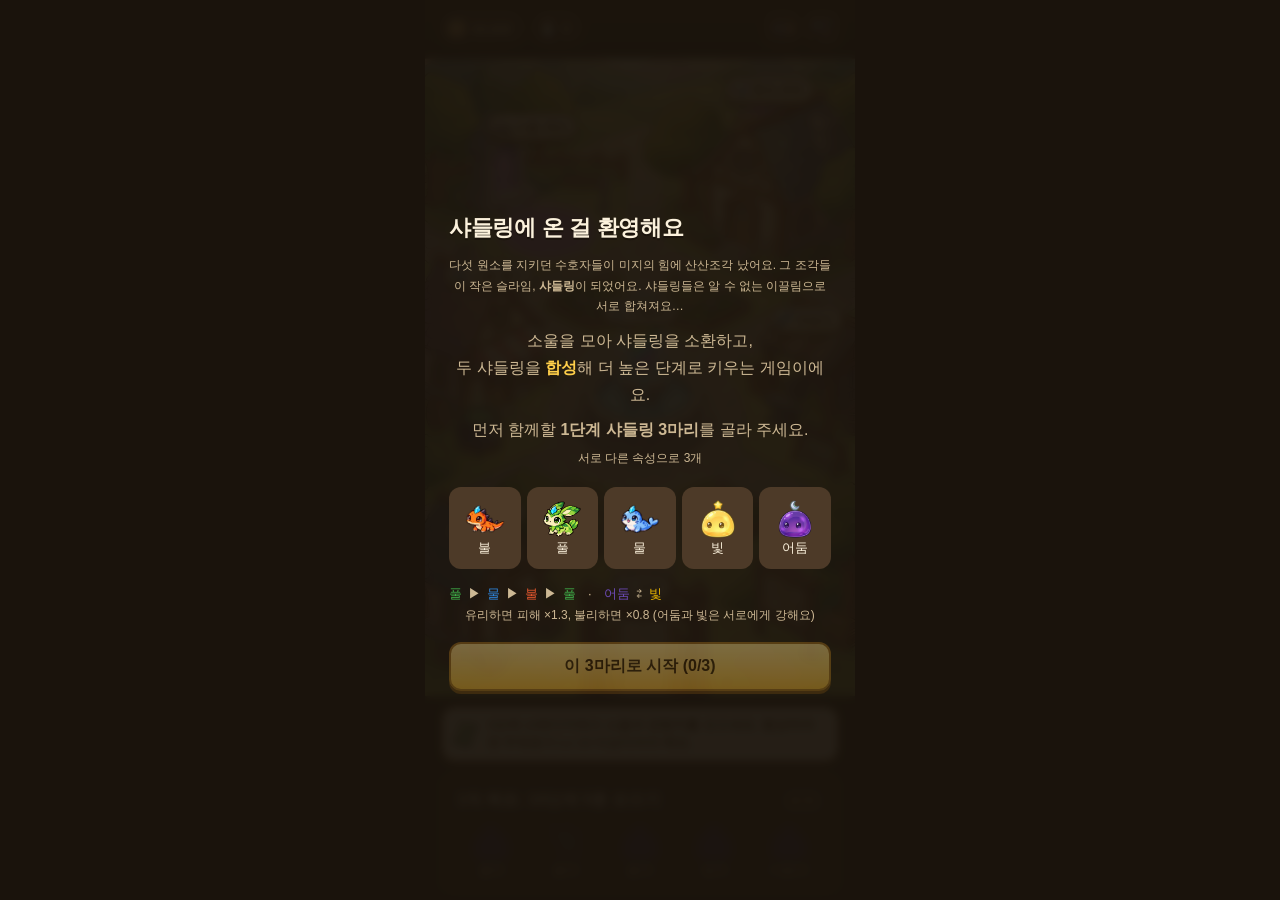
==== index.html @ e926c832 "제미나이 표식: 메우기 대신 경제사 채널 방식(표식 쪽 11.5% 잘라냄, 세로 그림은 아래·가로 그림은 오른쪽), 마을·월드맵 누르는 자리 다시 맞춤 Co-Authored-By:" ====
<!doctype html>
<html lang="ko">
<head>
<meta charset="utf-8">
<meta name="viewport" content="width=device-width, initial-scale=1, viewport-fit=cover, user-scalable=no">
<meta name="theme-color" content="#2b2117">
<title>샤들링: 몬스터 퓨전 RPG (시제품)</title>
<link rel="stylesheet" href="css/style.css?v=1107t">
</head>
<body>
<div id="app">
  <header id="topbar">
    <div class="row cur-row"><div class="cur" id="gold"></div><div class="cur" id="rbs"></div></div>
    <div class="row" style="gap:6px"><button id="mute" class="icon-btn" type="button" aria-label="소리 켜기/끄기"><img src="art/ui/sound.png" alt=""></button><button class="icon-btn" type="button" data-act="tab" data-tab="settings" aria-label="설정"><img src="art/ui/settings.png" alt=""></button></div>
  </header>
  <main id="screen"></main>
  <div id="dock" hidden></div>
  <nav id="tabs">
    <button data-tab="home"><img class="ti" src="art/ui/home.png" alt="">마을</button>
    <button data-tab="stages"><img class="ti" src="art/ui/battle.png" alt="">전투</button>
    <button data-tab="monsters"><img class="ti" src="art/ui/rainbow.png" alt="">샤들링</button>
    <button data-tab="fusion"><img class="ti" src="art/ui/shard.png" alt="">합성</button>
    <button data-tab="bag"><img class="ti" src="art/ui/bag.png" alt="">가방</button>
    <button data-tab="dex"><img class="ti" src="art/ui/dex.png" alt="">도감</button>
  </nav>
  <div id="banner" hidden></div>
  <div id="sheet" hidden></div>
  <div id="overlay" hidden></div>
  <div id="toast" hidden></div>
</div>
<script src="js/balance.js?v=1107t"></script>
<script src="js/data.js?v=1107t"></script>
<script src="js/logic.js?v=1107t"></script>
<script src="js/sound.js?v=1107t"></script>
<script src="js/ui.js?v=1107t"></script>
</body>
</html>
---- css/style.css ----
:root {
  --bg: #2b2117;
  --panel: #3b2d20;
  --panel2: #4d3a28;
  --line: #6b5236;
  --text: #fbf1dc;
  --muted: #cdb894;
  --accent: #ffcf4a;
  --good: #5fd38d;
  --bad: #ff6b6b;
  --warn: #ff9a5c;
  --radius: 14px;
}
* { box-sizing: border-box; -webkit-tap-highlight-color: transparent; }
html, body { margin: 0; height: 100%; background: #1a130c; color: var(--text);
  font-family: -apple-system, "Apple SD Gothic Neo", "Noto Sans KR", "Malgun Gothic", sans-serif; }
button { font: inherit; color: inherit; border: 0; background: none; cursor: pointer; }

#app { max-width: 430px; margin: 0 auto; height: 100%; display: flex; flex-direction: column;
  background: var(--bg); position: relative; overflow: hidden; }
#topbar { background: linear-gradient(#3e2e1f, #2b2117); display: flex; justify-content: space-between; align-items: center; padding: 12px 16px;
  padding-top: max(12px, env(safe-area-inset-top)); border-bottom: 1px solid var(--line); }
.brand { font-weight: 800; letter-spacing: -0.5px; }
.tag { font-size: 10px; background: var(--panel2); color: var(--muted); padding: 2px 6px; border-radius: 6px; margin-left: 4px; vertical-align: middle; }
.gold { font-weight: 700; color: var(--accent); }

#mute.off { opacity: .45; }
#screen { flex: 1; overflow-y: auto; padding: 14px 16px 24px; }
#screen.has-dock { padding-bottom: 96px; }
#tabs { display: grid; grid-template-columns: repeat(6, 1fr); border-top: 1px solid var(--line);
  background: var(--panel); padding-bottom: env(safe-area-inset-bottom); }
#tabs button { padding: 8px 0 10px; font-size: 11px; color: var(--muted); display: flex; flex-direction: column; align-items: center; gap: 2px; }
#tabs button .ti { width: 30px; height: 30px; image-rendering: auto; filter: drop-shadow(0 1px 0 rgba(0,0,0,.4)); }
#tabs button:not(.on) .ti { opacity: .7; filter: saturate(.6); }
#tabs button.on .ti { transform: translateY(-2px) scale(1.08); }
#tabs button.on { color: var(--accent); }
body.in-battle #tabs, body.in-tutorial #tabs { display: none; }

/* 화면 아래 고정 버튼 (합성 등) */
#dock { position: absolute; left: 0; right: 0; bottom: 0; padding: 10px 16px; background: linear-gradient(180deg, rgba(43,33,23,0), var(--bg) 30%); z-index: 5; }
#dock[hidden] { display: none; }
body:not(.in-battle):not(.in-tutorial) #dock { bottom: calc(58px + env(safe-area-inset-bottom)); }

h2 { font-size: 18px; margin: 4px 0 12px; }
h3 { font-size: 14px; margin: 18px 0 8px; color: var(--muted); font-weight: 600; }
.card { background: linear-gradient(180deg, #45352545, transparent 40%), var(--panel); border: 2px solid var(--line); border-radius: var(--radius); padding: 14px; margin-bottom: 12px;
  box-shadow: inset 0 1px 0 rgba(255,236,200,.08), 0 3px 0 #1a130c; }
.row { display: flex; align-items: center; gap: 10px; }
.between { justify-content: space-between; }
.wrap { flex-wrap: wrap; }
.muted { color: var(--muted); font-size: 13px; }
.small { font-size: 12px; }
.lh { line-height: 1.7; }
.btn { display: inline-flex; align-items: center; justify-content: center; gap: 6px; padding: 12px 16px; border-radius: 12px;
  background: linear-gradient(#5a432c, var(--panel2)); border: 2px solid var(--line); font-weight: 700; text-decoration: none; box-shadow: 0 3px 0 #1a130c; }
.btn:active:not(:disabled) { transform: translateY(2px); box-shadow: 0 1px 0 #1a130c; }
.btn.primary { background: linear-gradient(#ffe08a, #f2b632); color: #3a2400; border-color: #a8721c; box-shadow: 0 3px 0 #6b4510; }
.btn.good { background: var(--good); color: #052; border-color: var(--good); }
.btn.danger { color: var(--bad); }
.btn.block { width: 100%; }
.btn:disabled { opacity: 0.4; cursor: default; }
.btn.sm { padding: 7px 10px; font-size: 13px; border-radius: 10px; }
.chip { display: inline-block; padding: 3px 8px; border-radius: 999px; background: var(--panel2); font-size: 12px; color: var(--muted); white-space: nowrap; }
.chip.stack { background: #4a2a2a; color: #ffb1b1; }
.chip.party { background: #2f4a2a; color: #b8f5c2; }
.chip.gold { background: #4a3f1a; color: var(--accent); }
.chip.warn { background: #4a321a; color: var(--warn); }
.chip.adv { background: #2f4a2a; color: #b8f5c2; }
.grid2 { display: grid; grid-template-columns: 1fr 1fr; gap: 10px; }
.seg { display: grid; grid-auto-flow: column; grid-auto-columns: 1fr; background: var(--panel); border-radius: 12px; padding: 4px; margin-bottom: 12px; }
.seg button { padding: 8px; border-radius: 9px; color: var(--muted); font-weight: 700; }
.seg button.on { background: var(--panel2); color: var(--text); }
.hscroll { overflow-x: auto; margin: 0 -16px; padding: 0 16px; }

/* 몬스터 아이콘 */
.mon { display: inline-block; vertical-align: middle; }
.mon svg { display: block; overflow: visible; }

/* 마을 */
.goal-stars { display: grid; grid-template-columns: repeat(5, 1fr); gap: 6px; margin-top: 10px; text-align: center; }
.goal-stars div { font-size: 12px; color: var(--muted); }
.party-slots { display: grid; grid-template-columns: repeat(3, 1fr); gap: 8px; }
.slot { background: var(--panel2); border-radius: 12px; padding: 10px 4px; text-align: center; min-height: 92px; display: flex; flex-direction: column; align-items: center; justify-content: center; gap: 4px; font-size: 13px; }
.slot.empty { color: var(--muted); border: 1px dashed var(--line); background: none; }
.today { display: grid; grid-template-columns: repeat(2, 1fr); gap: 8px; }
.today > div, .today > button { font: inherit; border: 0; cursor: pointer; }
.today > button.tap { outline: 1px dashed var(--accent); outline-offset: -1px; }
.today > div, .today > button { background: var(--panel2); border-radius: 12px; padding: 10px 6px; text-align: center; font-size: 12px; color: var(--muted); }
.today b { display: block; font-size: 15px; color: var(--text); margin-top: 2px; }

/* 상성표 */
.elchart { display: flex; flex-wrap: wrap; align-items: center; gap: 6px; font-size: 13px; }
.elchart .arrow { color: var(--muted); }

/* 스테이지 */
.tgrid { display: grid; gap: 6px; align-items: center; }
.tgrid .head { text-align: center; font-size: 12px; color: var(--muted); }
.tgrid .el { font-weight: 700; font-size: 13px; }
.stage-cell { aspect-ratio: 1; min-width: 52px; border-radius: 12px; background: var(--panel); border: 1px solid var(--line);
  display: flex; flex-direction: column; align-items: center; justify-content: center; font-size: 11px; color: var(--muted); gap: 2px; }
.stage-cell.clear { border-color: var(--good); }
.stage-cell.rec { box-shadow: 0 0 0 2px var(--accent) inset; }
.enemy-row { display: grid; grid-template-columns: 1fr 1.25fr 1fr; align-items: end; padding: 6px 0 10px; text-align: center; }
.enemy-row > div { font-size: 12px; }
.enemy-row .boss { font-weight: 700; }
.weak { font-size: 11px; color: var(--warn); }

/* 전투 */
.battle { display: flex; flex-direction: column; gap: 10px; min-height: 100%; }
.side { display: grid; grid-template-columns: repeat(3, 1fr); gap: 8px; align-items: end; }
.side.enemies { grid-template-columns: 1fr 1.18fr 1fr; }
.unit { position: relative; background: var(--panel); border: 2px solid var(--line); border-radius: 14px; padding: 10px 6px 8px; text-align: center; transition: transform .15s, opacity .3s; }
.unit.bossu { border-color: #6b5a22; }
.unit .nm { font-size: 12px; margin-top: 4px; }
.unit .lv { font-size: 10px; color: var(--muted); }
.hpbar { height: 6px; background: #1f170f; border-radius: 3px; overflow: hidden; margin-top: 6px; }
.hpbar i { display: block; height: 100%; background: var(--good); transition: width .3s; }
.hpbar i.low { background: var(--bad); }
.hpnum { font-size: 10px; color: var(--muted); margin-top: 2px; }
.unit.dead { opacity: .25; filter: grayscale(1); }
.unit.turn { border-color: var(--accent); transform: translateY(-3px); }
.unit.enemy.pickable { cursor: pointer; border-color: #ff9a5c; animation: pick 1s infinite; }
@keyframes pick { 50% { box-shadow: 0 0 0 4px rgba(255,154,92,.25); } }
.unit.hit { animation: hit .35s; }
@keyframes hit { 25% { transform: translateX(-5px); } 75% { transform: translateX(5px); } }
.dmg { position: absolute; left: 0; right: 0; top: 18px; font-weight: 900; font-size: 22px; color: #fff; text-shadow: 0 2px 0 #000; animation: float .8s forwards; pointer-events: none; }
.dmg.adv { color: #ffcf4a; }
.dmg.dis { color: #9fb3ff; font-size: 18px; }
.dmg.crit { font-size: 28px; color: #ff5c8a; }
.dmg.crit::before { content: '크리티컬! '; font-size: 13px; display: block; }
@keyframes float { to { transform: translateY(-26px); opacity: 0; } }
.adv-mark { position: absolute; top: 4px; right: 6px; font-size: 11px; color: var(--good); font-weight: 900; }
.dis-mark { color: var(--bad); }
.battle-mid { text-align: center; padding: 8px 6px; min-height: 60px; display: flex; flex-direction: column; justify-content: center; gap: 4px; }
.battle-mid .msg { font-size: 15px; font-weight: 700; }
.battle-bar { display: flex; gap: 8px; margin-top: auto; }
.battle-bar .btn { flex: 1; }
.btn.toggle.on { background: var(--good); color: #062; border-color: var(--good); }
.repeat-box { background: var(--panel); border: 1px solid var(--line); border-radius: 12px; padding: 10px 12px; font-size: 13px; }
.repeat-box .tally { display: flex; flex-wrap: wrap; gap: 6px; margin-top: 6px; }

/* 보상 */
.reward-title { text-align: center; font-size: 28px; font-weight: 900; margin: 10px 0 4px; }
.reward-title.win { color: var(--accent); }
.reward-title.lose { color: var(--bad); }
.soul-list { display: flex; flex-wrap: wrap; gap: 8px; }
.soul-item { background: var(--panel2); border-radius: 12px; padding: 8px 10px; display: flex; align-items: center; gap: 6px; font-size: 13px; }
.soul-item.rare { box-shadow: 0 0 0 2px var(--accent) inset; animation: glow 1.4s infinite; }
.soul-item .first { color: var(--accent); font-weight: 800; font-size: 11px; }
@keyframes glow { 50% { box-shadow: 0 0 0 2px var(--accent) inset, 0 0 14px rgba(255,207,74,.5); } }

/* 몬스터 목록 */
.mon-row { display: flex; align-items: center; gap: 12px; padding: 10px 12px; background: var(--panel); border: 1px solid var(--line); border-radius: 12px; margin-bottom: 8px; }
.mon-row .info { flex: 1; min-width: 0; }
.mon-row .nm { font-weight: 700; }
.mon-row .acts { display: grid; grid-template-columns: repeat(2, auto); gap: 6px; align-content: center; }
.expbar { height: 4px; background: #1f170f; border-radius: 2px; margin-top: 5px; overflow: hidden; }
.expbar i { display: block; height: 100%; background: #8f7cff; }
.soul-cell { background: var(--panel); border: 1px solid var(--line); border-radius: 10px; padding: 6px 2px; text-align: center; font-size: 10px; color: var(--muted); min-width: 52px; line-height: 1.35; }
.soul-cell b { display: block; font-size: 15px; color: var(--text); }
.soul-cell.ready { border-color: var(--accent); background: #3b3320; }
.soul-cell.ready b { color: var(--accent); }
.soul-cell.warn { border-color: var(--warn); }
.soul-cell.warn b { color: var(--warn); }

/* 합성 */
.fuse-box { display: grid; grid-template-columns: 1fr auto 1fr auto 1fr; align-items: center; text-align: center; gap: 4px; }
.fuse-slot { background: var(--panel2); border-radius: 12px; min-height: 96px; display: flex; flex-direction: column; align-items: center; justify-content: center; font-size: 12px; padding: 6px 2px; gap: 2px; border: 2px solid transparent; }
.fuse-slot.tap { cursor: pointer; }
.fuse-slot.tap:active { border-color: var(--accent); }
.fuse-slot.empty { background: none; border: 1px dashed var(--line); color: var(--muted); }
.fuse-slot .swap { font-size: 10px; color: var(--muted); }
.fuse-op { font-size: 18px; color: var(--muted); }
.rate-big { font-size: 40px; font-weight: 900; color: var(--accent); text-align: center; line-height: 1; }
.rate-sub { text-align: center; color: var(--muted); font-size: 13px; margin-top: 6px; }
.cost-line { display: flex; justify-content: space-between; gap: 8px; font-size: 14px; padding: 6px 0; border-top: 1px solid var(--line); }
.cost-line:first-child { border-top: 0; }
.lack { color: var(--bad); }
.okc { color: var(--good); }
.soul-choice { display: flex; gap: 8px; margin-top: 8px; }
.soul-choice button { flex: 1; padding: 8px; border-radius: 10px; background: var(--panel2); border: 2px solid transparent; font-size: 13px; }
.soul-choice button.on { border-color: var(--accent); }
.stack-meter { display: flex; gap: 3px; justify-content: center; margin-top: 8px; }
.stack-meter i { width: 14px; height: 6px; border-radius: 2px; background: #1f170f; }
.stack-meter i.on { background: #ff8a8a; }

/* 아래에서 올라오는 목록 */
#sheet { position: absolute; inset: 0; z-index: 25; background: rgba(20,14,8,.6); display: flex; align-items: flex-end; }
#sheet[hidden] { display: none; }
.sheet-body { background: var(--bg); border-top-left-radius: 18px; border-top-right-radius: 18px; width: 100%; max-height: 75%; overflow-y: auto; padding: 16px 16px calc(16px + env(safe-area-inset-bottom)); border-top: 1px solid var(--line); animation: up .2s ease-out; }
@keyframes up { from { transform: translateY(40px); opacity: 0; } }
.pick-list { display: flex; flex-direction: column; gap: 6px; }
.pick { display: flex; align-items: center; gap: 10px; padding: 8px 10px; border-radius: 12px; background: var(--panel2); border: 2px solid transparent; text-align: left; width: 100%; }
.pick.sel { border-color: var(--accent); }
.pick.dim { opacity: .55; }

/* 도감 */
.dex-cell { aspect-ratio: 1; min-width: 52px; border-radius: 12px; background: var(--panel); border: 1px solid var(--line); display: flex; align-items: center; justify-content: center; }
.dex-cell.goal { border-color: #6b5a22; }
.dex-cell.goal.have { border-color: var(--accent); background: #3b3320; }
.progress { height: 10px; background: #1f170f; border-radius: 5px; overflow: hidden; margin-top: 8px; }
.progress i { display: block; height: 100%; background: linear-gradient(90deg, #8f7cff, var(--accent)); }
.rec-row { display: flex; align-items: center; gap: 10px; padding: 10px 12px; background: var(--panel); border: 1px solid var(--line); border-radius: 12px; margin-bottom: 8px; width: 100%; text-align: left; }
.rec-row .when { font-size: 11px; color: var(--muted); }

/* 설정 */
.switch-row { display: flex; justify-content: space-between; align-items: center; gap: 12px; padding: 4px 0; }
.switch { width: 50px; height: 30px; border-radius: 15px; background: var(--panel2); position: relative; flex: none; border: 1px solid var(--line); }
.switch::after { content: ''; position: absolute; top: 3px; left: 3px; width: 22px; height: 22px; border-radius: 50%; background: var(--muted); transition: .2s; }
.switch.on { background: var(--good); }
.switch.on::after { left: 24px; background: #fff; }

/* 오버레이 (합성 결과, 희귀 드랍, 튜토리얼 등) */
#overlay { position: absolute; inset: 0; background: rgba(26,19,12,.95); backdrop-filter: blur(4px); -webkit-backdrop-filter: blur(4px); z-index: 20; display: flex; align-items: center; justify-content: center; padding: 24px; overflow-y: auto; }
#overlay[hidden] { display: none; }
.result { text-align: center; width: 100%; position: relative; }
.result .big { font-size: 30px; font-weight: 900; margin-top: 14px; }
.result .big.ok { color: var(--accent); }
.result .big.no { color: #ff9a9a; }
.result .sub { color: var(--muted); margin-top: 6px; }
.result .new.set { display: block; background: #2f4a2a; color: #b8f5c2; border: 1px solid #b8f5c2; line-height: 1.4; }
.result .new { display: inline-block; margin-top: 8px; background: var(--accent); color: #2a2000; font-weight: 900; padding: 3px 10px; border-radius: 999px; font-size: 13px; }
.result .acts { display: flex; flex-direction: column; gap: 8px; margin-top: 22px; }
.stage-anim { position: relative; height: 200px; display: flex; align-items: center; justify-content: center; }
.rays { position: absolute; width: 260px; height: 260px; border-radius: 50%;
  background: repeating-conic-gradient(rgba(255,207,74,.35) 0 10deg, transparent 10deg 30deg);
  animation: spin 6s linear infinite, rayin .5s ease-out; mask: radial-gradient(circle, #000 30%, transparent 70%); -webkit-mask: radial-gradient(circle, #000 30%, transparent 70%); }
.rays.t4 { background: repeating-conic-gradient(rgba(143,124,255,.45) 0 8deg, transparent 8deg 22deg); width: 300px; height: 300px; }
.rays.t5 { background: repeating-conic-gradient(rgba(255,92,138,.45) 0 6deg, rgba(255,207,74,.35) 6deg 12deg, transparent 12deg 20deg); width: 340px; height: 340px; animation-duration: 3s, .5s; }
@keyframes spin { to { transform: rotate(360deg); } }
@keyframes rayin { from { opacity: 0; transform: scale(.2); } }
.pop { animation: pop .7s cubic-bezier(.2,1.6,.4,1) both; animation-delay: .9s; position: relative; }
.pop.now { animation-delay: .05s; }
@keyframes pop { from { transform: scale(0) rotate(-30deg); opacity: 0; } to { transform: scale(1); opacity: 1; } }
.charge { position: absolute; display: flex; gap: 40px; animation: merge .9s ease-in forwards; }
@keyframes merge { 70% { gap: 0; opacity: 1; transform: scale(1); } 100% { gap: 0; opacity: 0; transform: scale(1.6); } }
.flash { position: absolute; inset: -40px; background: radial-gradient(circle, #fff 0, rgba(255,255,255,0) 60%); opacity: 0; animation: flash .5s .85s; pointer-events: none; }
.flash.now { animation-delay: 0s; }
@keyframes flash { 30% { opacity: 1; } 100% { opacity: 0; } }
.spark { position: absolute; width: 8px; height: 8px; border-radius: 2px; left: 50%; top: 50%; opacity: 0; animation: spark 1.1s .9s ease-out forwards; }
@keyframes spark { 0% { opacity: 1; transform: translate(0,0) rotate(0); } 100% { opacity: 0; transform: translate(var(--dx), var(--dy)) rotate(540deg); } }
.result.fail .stage-anim { animation: shake .45s .9s; }
@keyframes shake { 20%,60% { transform: translateX(-8px); } 40%,80% { transform: translateX(8px); } }
.fizzle { position: absolute; font-size: 40px; opacity: 0; animation: fiz .8s .9s forwards; }
@keyframes fiz { 0% { opacity: 0; transform: scale(.5); } 40% { opacity: 1; transform: scale(1.2); } 100% { opacity: 0; transform: scale(1.4) translateY(-20px); } }
.reveal { opacity: 0; animation: rev .4s 1.3s forwards; }
.reveal.now { animation-delay: .3s; }
@keyframes rev { to { opacity: 1; } }
.count-badge { position: absolute; right: -14px; top: -6px; background: var(--accent); color: #2a2000; font-weight: 900; border-radius: 999px; padding: 2px 9px; font-size: 18px; }

/* 자동 반복 중 희귀 드랍 알림 */
#banner { position: absolute; left: 12px; right: 12px; top: 64px; z-index: 22; display: flex; align-items: center; gap: 10px; padding: 10px 14px;
  background: linear-gradient(90deg, #3b3320, #3b2d20); border: 2px solid var(--accent); border-radius: 14px; box-shadow: 0 6px 24px rgba(0,0,0,.4); animation: bannerin .35s ease-out; }
#banner[hidden] { display: none; }
#banner.t5 { border-color: #ff5c8a; }
#banner.notice { border-color: var(--good); background: linear-gradient(90deg, #1f3a2a, #3b2d20); }
#banner b { color: var(--accent); }
@keyframes bannerin { from { transform: translateY(-30px); opacity: 0; } }

/* 튜토리얼 */
.tut { width: 100%; text-align: center; }
.tut h2 { font-size: 22px; }
.tut p { color: var(--muted); line-height: 1.7; margin: 8px 0; }
.el-pick { display: grid; grid-template-columns: repeat(5, 1fr); gap: 6px; margin: 16px 0; }
.el-pick button { background: var(--panel2); border-radius: 12px; padding: 10px 2px; border: 2px solid transparent; font-size: 13px; }
.el-pick button.on { border-color: var(--accent); background: #3b3320; }
.el-pick button:disabled { opacity: .35; }

#toast { position: absolute; left: 16px; right: 16px; bottom: 80px; background: #000c; color: #fff; padding: 12px 14px; border-radius: 12px; text-align: center; z-index: 30; font-size: 14px; }
#toast[hidden] { display: none; }

@media (prefers-reduced-motion: reduce) {
  *, *::before, *::after { animation-duration: .01ms !important; animation-delay: 0s !important; transition: none !important; }
  .reveal, .pop { opacity: 1 !important; }
}

.offline-card.full { border-color: var(--accent); }
.linkish { background: none; border: 0; padding: 4px 0 0; color: var(--accent); font: inherit; cursor: pointer; text-align: left; }
.offline-card .btn, .offline-card .row > span { white-space: nowrap; flex-shrink: 0; margin-left: 8px; }
.off-items { display: flex; flex-wrap: wrap; gap: 6px; margin-top: 10px; }
.off-items .soul-item { font-size: 12px; padding: 4px 8px; }
.off-team { display: block; margin-top: 8px; }
.off-team svg { vertical-align: middle; margin: 0 2px; }
.plus { color: var(--accent); font-weight: 800; }
.rate-box { text-align: center; background: var(--panel2); border-radius: 12px; padding: 12px; }
.rate-box .rate { font-size: 34px; font-weight: 800; color: var(--accent); }
.tap-card { display: block; width: 100%; text-align: left; font: inherit; color: inherit; cursor: pointer; margin: 0; }
.status { font-size: 11px; color: var(--good); margin-top: 2px; }
.status.bad { color: var(--bad); }
.seg button { font-size: 13px; }
.boss-plan { text-align: center; background: var(--panel2); border: 1px dashed var(--bad); border-radius: 10px; padding: 6px 10px; margin: 8px 0; font-size: 13px; }
.boss-acts { display: grid; grid-template-columns: repeat(3, 1fr); gap: 8px; }
.boss-acts.two { grid-template-columns: repeat(2, 1fr); }
.dmg.heal { color: var(--good); }
.btn.good { border-color: var(--good); }
.soul-n { display: flex; align-items: center; justify-content: space-between; gap: 10px; background: var(--panel2); border-radius: 10px; padding: 8px 10px; margin-top: 8px; text-align: center; }
.soul-n .btn { min-width: 44px; font-size: 18px; }
.mon img { display: block; image-rendering: auto; -webkit-user-drag: none; }
.mon img.sil { filter: brightness(0) invert(.22) sepia(.4) hue-rotate(210deg); opacity: .8; }

/* [10-26] 자동 반복 알림 줄: 칩이 줄바꿈되고 버튼은 밀려나지 않게 (93번) */
.ready-row { display: flex; align-items: center; gap: 8px; margin-top: 8px; }
.ready-row .chip { flex: 1; min-width: 0; white-space: normal; line-height: 1.35; }
.ready-row .btn { flex-shrink: 0; white-space: nowrap; }
/* 방치 보상 단계 고르기: 가로 스크롤 */
.tier-scroll { display: flex; gap: 6px; overflow-x: auto; padding: 4px 0 6px; -webkit-overflow-scrolling: touch; }
.tier-scroll .btn { flex-shrink: 0; }
.soul-n { flex-wrap: wrap; }

/* [10-27] 보스전: 레인보우 샤들링은 큰 정사각형 카드로 가운데 */
.side.enemies.raid { display: flex; justify-content: center; }
.unit.raidu { width: min(72vw, 280px); aspect-ratio: 1 / 1; display: flex; flex-direction: column; align-items: center; justify-content: center; padding: 12px 14px; }
.unit.raidu .nm { font-size: 16px; font-weight: 800; }
.unit.raidu .lv { font-size: 12px; }
.unit.raidu .hpbar { width: 100%; }

/* [10-27] 레이드: 아군 5마리 */
.side.five { grid-template-columns: repeat(5, 1fr); gap: 5px; }
.side.five .unit { padding: 6px 2px 6px; }
.side.five .unit .mon svg, .side.five .unit .mon img { width: 40px; height: 40px; }
.side.five .unit .nm { font-size: 10px; }
.side.five .unit .hpnum { font-size: 9px; }

/* [10-28 사용자] 보스·레이드 화면이 폰 한 화면에 들어가게 */
.battle.bossmode { gap: 6px; }
.battle.bossmode .unit.raidu { width: min(60vw, 28vh, 250px); padding: 6px 10px; }
.battle.bossmode > .row.between .btn.sm { white-space: nowrap; flex: none; }
.battle.bossmode > .row.between > .muted { flex: 1; min-width: 0; }
.battle.bossmode .unit.raidu .mon svg, .battle.bossmode .unit.raidu .mon img { width: min(36vw, 14vh, 150px); height: auto; }
.battle.bossmode .unit.raidu .nm { font-size: 14px; margin-top: 2px; }
.battle.bossmode .boss-plan { margin: 2px 0; padding: 5px 8px; }
.battle.bossmode .battle-mid { min-height: 40px; padding: 2px 6px; }
.battle.bossmode .side:not(.enemies) .unit { padding: 6px 4px 6px; }
.battle.bossmode .side:not(.enemies) .unit .mon svg, .battle.bossmode .side:not(.enemies) .unit .mon img { width: 44px; height: 44px; }
.battle.bossmode .boss-acts .btn { padding-top: 10px; padding-bottom: 10px; }
.battle.bossmode .boss-acts.two { margin-top: 6px; }

/* ===== 11-07 기본 화면: 재화 알약·아이콘 버튼·마을 그림 ===== */
.cur-row { gap: 8px; }
.cur { display: inline-flex; align-items: center; gap: 4px; padding: 3px 10px 3px 3px; border-radius: 999px;
  background: linear-gradient(#5a432c, #3e2e1f); border: 2px solid #8a6a40; box-shadow: inset 0 -2px 0 rgba(0,0,0,.25);
  font-weight: 800; font-size: 13px; color: #fff3c4; font-variant-numeric: tabular-nums; }
.cur img { width: 22px; height: 22px; }
.icon-btn { width: 34px; height: 34px; border-radius: 10px; display: grid; place-items: center;
  background: linear-gradient(#5a432c, #3e2e1f); border: 2px solid #8a6a40; box-shadow: inset 0 -2px 0 rgba(0,0,0,.25); padding: 0; }
.icon-btn img { width: 24px; height: 24px; }
#mute.off img { opacity: .35; }
#tabs { background: linear-gradient(#3a2f22, #2a2118); border-top: 3px solid #6b5236; box-shadow: 0 -2px 0 #1a140e inset; }
#tabs button { color: #d9c7a6; font-weight: 700; }
#tabs button.on { color: #ffe08a; background: radial-gradient(ellipse at 50% 30%, rgba(255,214,120,.22), transparent 70%); }

.town { position: relative; margin: -14px -16px 10px; aspect-ratio: 768 / 1137; overflow: hidden; user-select: none; }
.town-bg { position: absolute; inset: 0; width: 100%; height: 100%; object-fit: cover; }
.spot { position: absolute; padding: 0; border-radius: 16px; }
.spot:active { background: rgba(255,240,180,.18); }
.spot-label { position: absolute; left: 50%; top: 4%; transform: translateX(-50%); white-space: nowrap;
  display: inline-flex; align-items: center; gap: 3px; padding: 2px 9px 2px 3px; border-radius: 999px;
  background: linear-gradient(#fff6df, #f1dcb0); color: #5a3b17; border: 2px solid #8a6232; font-size: 12px; font-weight: 800;
  box-shadow: 0 2px 0 #5a3b17, 0 3px 6px rgba(0,0,0,.25); }
.spot-label img { width: 20px; height: 20px; }
.walker { position: absolute; padding: 0; transform: translate(-50%, -100%); animation: hop 1.6s ease-in-out infinite;
  filter: drop-shadow(0 4px 2px rgba(0,0,0,.25)); }
@keyframes hop { 0%, 100% { transform: translate(-50%, -100%); } 50% { transform: translate(-50%, -112%); } }
.chest { position: absolute; transform: translate(-50%, -50%); padding: 0; display: flex; flex-direction: column; align-items: center; }
.chest img { width: 40px; height: 40px; }
.chest span { margin-top: -4px; font-size: 11px; font-weight: 800; color: #fff; background: #6b4a24; border-radius: 8px; padding: 1px 6px; border: 1px solid #3a2810; }
.chest.ready img { animation: wiggle 1s ease-in-out infinite; }
.chest.ready span { background: #e0902a; }
@keyframes wiggle { 0%, 100% { transform: rotate(0); } 25% { transform: rotate(-8deg); } 75% { transform: rotate(8deg); } }
.town-hint { margin-bottom: 12px; display: flex; gap: 8px; align-items: center;
  padding: 8px 12px 8px 8px; border-radius: 14px; background: rgba(255,248,230,.94); color: #4a3418; border: 2px solid #8a6232;
  box-shadow: 0 3px 0 #5a3b17; font-size: 12.5px; font-weight: 700; line-height: 1.45; }
.town-hint img { width: 28px; height: 28px; flex: none; }
img.ic { width: 1.35em; height: 1.35em; vertical-align: -0.32em; margin-right: 1px; }
h2 img.ic { width: 1.5em; height: 1.5em; }
#screen.bg-battle { background-size: cover; background-position: center top; }
#screen.bg-battle .battle > .row:first-child, #screen.bg-battle .battle-mid { text-shadow: 0 1px 3px rgba(0,0,0,.9), 0 0 8px rgba(0,0,0,.6); }
#screen.bg-battle .battle-mid { background: rgba(26,19,12,.55); border-radius: 12px; padding: 6px 10px; }

/* ===== 11-07 안쪽 화면 다듬기 (CSS만) ===== */
.seg { background: linear-gradient(#2a2016, #33271b); border: 2px solid var(--line); box-shadow: inset 0 2px 4px rgba(0,0,0,.35); }
.seg button.on { background: linear-gradient(#ffe08a, #f2b632); color: #3a2400; box-shadow: 0 2px 0 #6b4510; }
h2 { display: flex; align-items: center; gap: 6px; font-size: 19px; letter-spacing: -0.3px; text-shadow: 0 2px 0 #1a130c; }
h3 { color: #e8c98e; letter-spacing: -0.2px; }
.stage-cell, .soul-cell { background: linear-gradient(180deg, #4a3826, #3b2d20); border: 2px solid #5e4630; box-shadow: 0 2px 0 #1a130c; }
.stage-cell.rec { box-shadow: 0 0 0 2px var(--accent) inset, 0 2px 0 #1a130c; }
.slot { background: linear-gradient(180deg, #4a3826, #3b2d20); border: 2px solid #5e4630; box-shadow: 0 3px 0 #1a130c; }
.slot.empty { background: rgba(0,0,0,.15); border: 2px dashed var(--line); box-shadow: none; }
.chip { border: 1px solid rgba(255,230,190,.12); }
.hpbar, .expbar, .progress { box-shadow: inset 0 1px 2px rgba(0,0,0,.6); }
/* 합성 작업대 그림 (11-07) */
.fuse-box { background: linear-gradient(rgba(26,19,12,.25), rgba(26,19,12,.45)), url(../art/bg/fusion.jpg) center/cover; border: 2px solid var(--line); border-radius: 16px; padding: 22px 8px; box-shadow: 0 3px 0 #1a130c, inset 0 0 30px rgba(0,0,0,.5); }
.fuse-slot { background: rgba(43,33,23,.82); border: 2px solid #8a6a40; box-shadow: 0 0 14px rgba(255,214,120,.35); backdrop-filter: blur(1px); }
.fuse-slot.empty { background: rgba(26,19,12,.55); border: 2px dashed rgba(255,224,150,.6); color: #f5e3bd; }
.fuse-slot .swap { color: #e8d2a8; }
.fuse-op { color: #ffe08a; text-shadow: 0 1px 3px #000; font-weight: 800; }
.spot-label .bang { display: inline-grid; place-items: center; width: 16px; height: 16px; margin-left: 3px; border-radius: 50%; background: #e0452a; color: #fff; font-size: 11px; animation: pulse 1.2s ease-in-out infinite; }
@keyframes pulse { 0%, 100% { transform: scale(1); } 50% { transform: scale(1.25); } }
/* [11-07 N7] 전투 카드 숫자 읽기 쉽게 */
.unit .lv, .hpnum { font-size: 11px; color: #e3cfa6; }
.side.five .unit .hpnum { font-size: 10px; color: #e3cfa6; letter-spacing: -0.3px; }
.side.five .unit .nm { font-size: 10px; white-space: nowrap; overflow: hidden; text-overflow: ellipsis; }
#screen.bg-battle .battle > .row:first-child > .muted { background: rgba(26,19,12,.7); color: #f5e3bd; border-radius: 10px; padding: 4px 8px; }
/* [11-07] 월드맵 */
.town.wmap { aspect-ratio: 768 / 1217; margin-bottom: 10px; }
.map-path { display: grid; grid-template-columns: repeat(5, 1fr); gap: 8px; margin-top: 12px; }
.map-path .stage-cell { aspect-ratio: auto; min-height: 64px; display: flex; flex-direction: column; align-items: center; justify-content: center; gap: 2px; }
@media (max-width: 380px) { .seg button { font-size: 12.5px; padding: 8px 2px; letter-spacing: -0.4px; } }
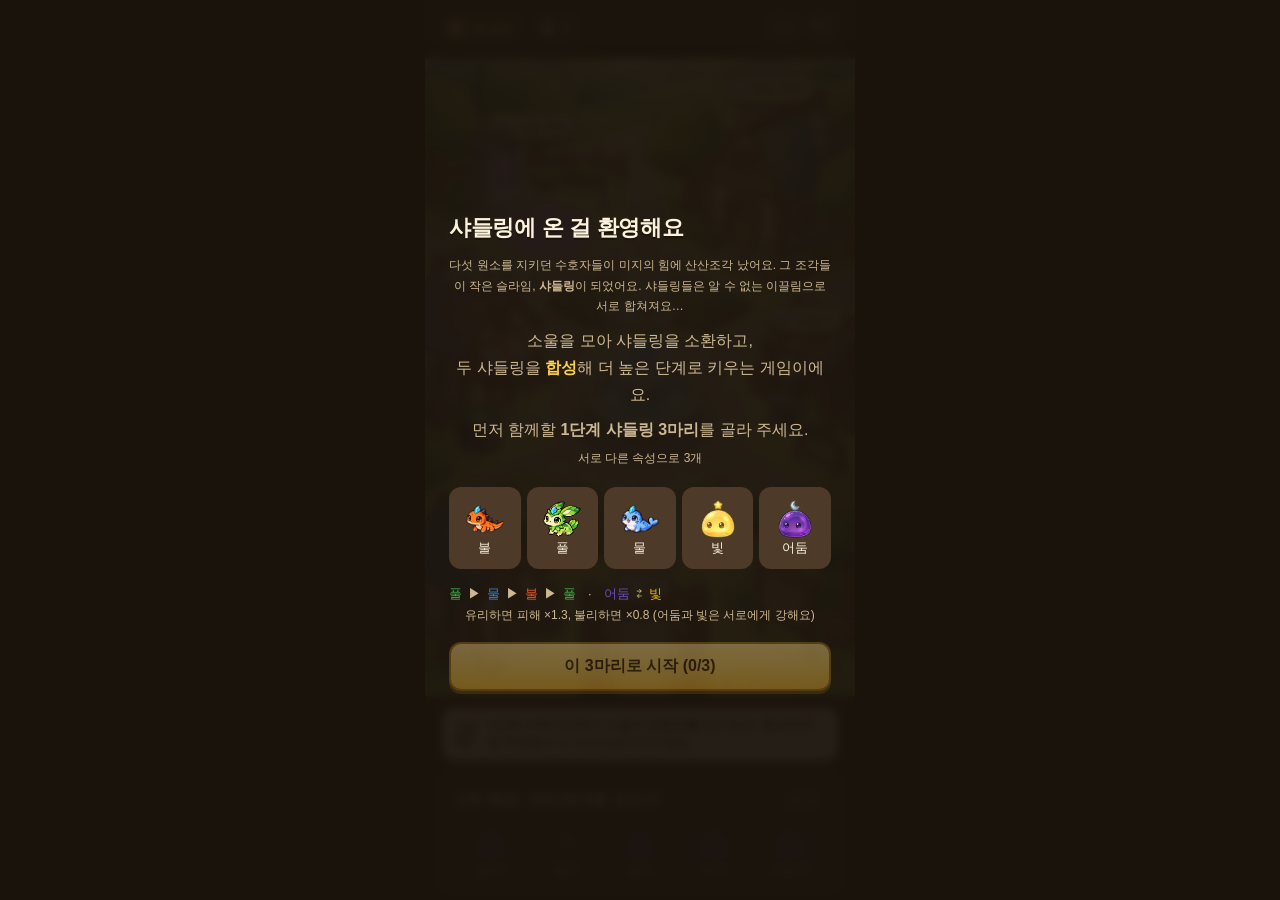
==== commit 012b8298: "스피커·자물쇠 아이콘을 새로 뽑아 오려내기 방식으로 교체(메우기 흔적 없음) Co-Authored-By: Claude Opus 5.5 <noreply@anthropic.com>" ====
--- a/index.html
+++ b/index.html
@@ -5,7 +5,7 @@
 <meta name="viewport" content="width=device-width, initial-scale=1, viewport-fit=cover, user-scalable=no">
 <meta name="theme-color" content="#2b2117">
 <title>샤들링: 몬스터 퓨전 RPG (시제품)</title>
-<link rel="stylesheet" href="css/style.css?v=1107t">
+<link rel="stylesheet" href="css/style.css?v=1107w">
 </head>
 <body>
 <div id="app">
@@ -28,10 +28,10 @@
   <div id="overlay" hidden></div>
   <div id="toast" hidden></div>
 </div>
-<script src="js/balance.js?v=1107t"></script>
-<script src="js/data.js?v=1107t"></script>
-<script src="js/logic.js?v=1107t"></script>
-<script src="js/sound.js?v=1107t"></script>
-<script src="js/ui.js?v=1107t"></script>
+<script src="js/balance.js?v=1107w"></script>
+<script src="js/data.js?v=1107w"></script>
+<script src="js/logic.js?v=1107w"></script>
+<script src="js/sound.js?v=1107w"></script>
+<script src="js/ui.js?v=1107w"></script>
 </body>
 </html>
--- a/css/style.css
+++ b/css/style.css
@@ -406,3 +406,10 @@
 .map-path { display: grid; grid-template-columns: repeat(5, 1fr); gap: 8px; margin-top: 12px; }
 .map-path .stage-cell { aspect-ratio: auto; min-height: 64px; display: flex; flex-direction: column; align-items: center; justify-content: center; gap: 2px; }
 @media (max-width: 380px) { .seg button { font-size: 12.5px; padding: 8px 2px; letter-spacing: -0.4px; } }
+/* [11-07] 지역 지도 돌다리 */
+.region-map { position: relative; margin-top: 10px; border-radius: 14px; overflow: hidden; aspect-ratio: 768 / 1217; max-height: 62vh; margin-left: auto; margin-right: auto; }
+.region-map > img { width: 100%; height: 100%; object-fit: cover; display: block; }
+.stone { position: absolute; transform: translate(-50%, -60%); padding: 2px 4px 0; border-radius: 12px; background: rgba(255,246,223,.85); border: 2px solid #8a6232; box-shadow: 0 2px 0 #5a3b17; display: flex; flex-direction: column; align-items: center; }
+.stone b { font-size: 11px; color: #5a3b17; line-height: 1.1; }
+.stone.clear { border-color: var(--good); }
+.stone.rec { border-color: var(--accent); box-shadow: 0 0 0 3px rgba(255,207,74,.6), 0 2px 0 #5a3b17; }
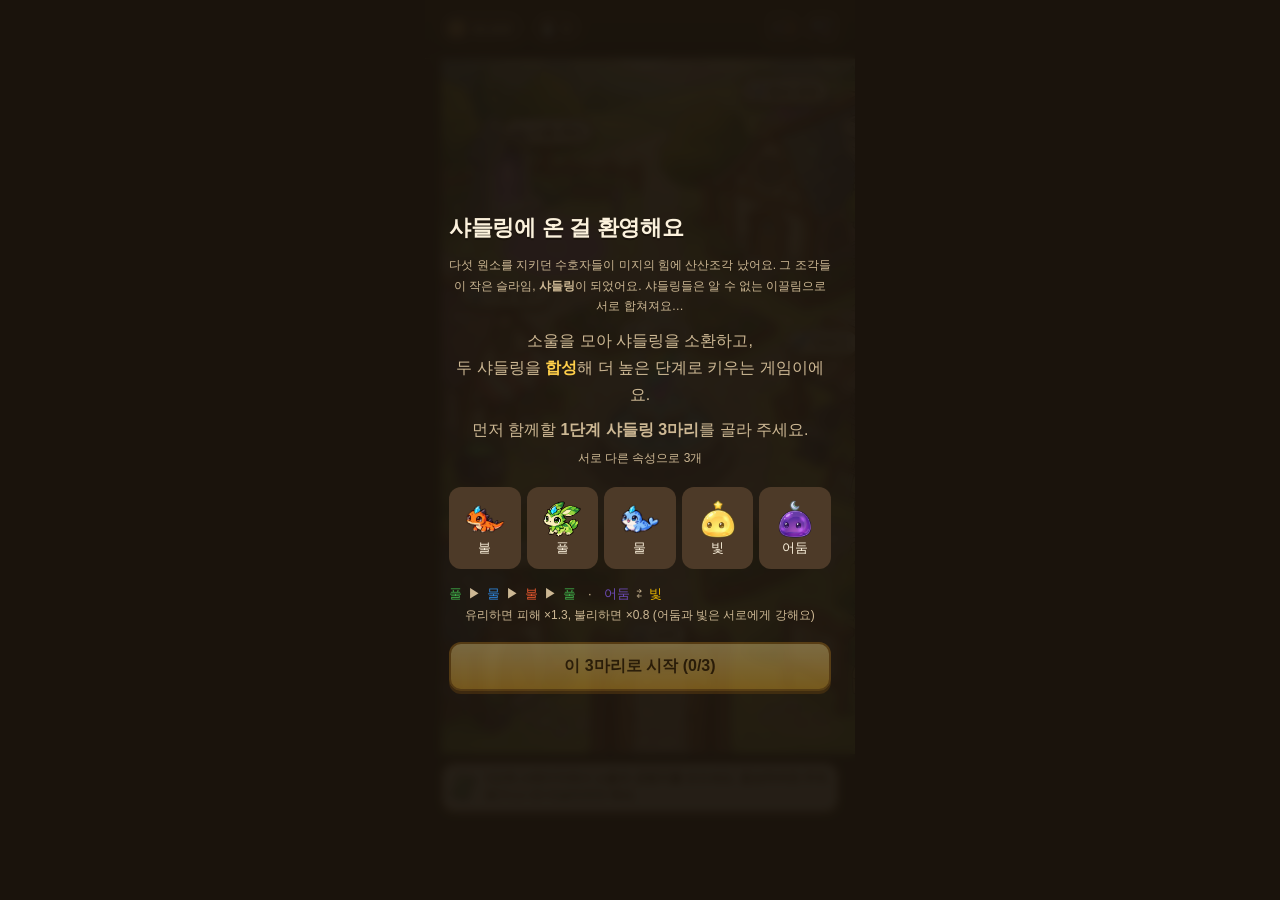
==== commit 155c48bc: "배경 그림 화면(마을·월드맵·전투)은 스크롤 없이 한 화면: 마을 아래 카드 빼고 다음 할 일 한 줄, 월드맵 '표로 보기'는 지도 위로 Co-Authored-By: Claude " ====
--- a/index.html
+++ b/index.html
@@ -5,7 +5,7 @@
 <meta name="viewport" content="width=device-width, initial-scale=1, viewport-fit=cover, user-scalable=no">
 <meta name="theme-color" content="#2b2117">
 <title>샤들링: 몬스터 퓨전 RPG (시제품)</title>
-<link rel="stylesheet" href="css/style.css?v=1107w">
+<link rel="stylesheet" href="css/style.css?v=1108d">
 </head>
 <body>
 <div id="app">
@@ -28,10 +28,10 @@
   <div id="overlay" hidden></div>
   <div id="toast" hidden></div>
 </div>
-<script src="js/balance.js?v=1107w"></script>
-<script src="js/data.js?v=1107w"></script>
-<script src="js/logic.js?v=1107w"></script>
-<script src="js/sound.js?v=1107w"></script>
-<script src="js/ui.js?v=1107w"></script>
+<script src="js/balance.js?v=1108d"></script>
+<script src="js/data.js?v=1108d"></script>
+<script src="js/logic.js?v=1108d"></script>
+<script src="js/sound.js?v=1108d"></script>
+<script src="js/ui.js?v=1108d"></script>
 </body>
 </html>
--- a/css/style.css
+++ b/css/style.css
@@ -402,7 +402,7 @@
 .side.five .unit .nm { font-size: 10px; white-space: nowrap; overflow: hidden; text-overflow: ellipsis; }
 #screen.bg-battle .battle > .row:first-child > .muted { background: rgba(26,19,12,.7); color: #f5e3bd; border-radius: 10px; padding: 4px 8px; }
 /* [11-07] 월드맵 */
-.town.wmap { aspect-ratio: 768 / 1217; margin-bottom: 10px; }
+.town.wmap { aspect-ratio: 768 / 1105; margin-bottom: 10px; }
 .map-path { display: grid; grid-template-columns: repeat(5, 1fr); gap: 8px; margin-top: 12px; }
 .map-path .stage-cell { aspect-ratio: auto; min-height: 64px; display: flex; flex-direction: column; align-items: center; justify-content: center; gap: 2px; }
 @media (max-width: 380px) { .seg button { font-size: 12.5px; padding: 8px 2px; letter-spacing: -0.4px; } }
@@ -413,3 +413,12 @@
 .stone b { font-size: 11px; color: #5a3b17; line-height: 1.1; }
 .stone.clear { border-color: var(--good); }
 .stone.rec { border-color: var(--accent); box-shadow: 0 0 0 3px rgba(255,207,74,.6), 0 2px 0 #5a3b17; }
+.town.wmap { height: min(calc(100dvh - 228px), calc(100vw * 1105 / 768)); width: auto; margin: 0 auto 10px; max-width: calc(100% + 32px); }
+/* [11-07 사용자] 배경 그림 화면은 스크롤 없이 */
+#screen.noscroll { overflow: hidden; }
+#screen.noscroll .town:not(.wmap) { height: min(calc(100dvh - 205px), calc(100vw * 1137 / 768)); width: auto; margin: -14px auto 8px; max-width: calc(100% + 32px); }
+#screen.noscroll .town-hint { margin-bottom: 0; padding: 6px 10px 6px 6px; font-size: 12px; }
+#screen.noscroll .town-hint span { display: -webkit-box; -webkit-line-clamp: 2; -webkit-box-orient: vertical; overflow: hidden; }
+.map-grid-btn { position: absolute; left: 8px; bottom: 8px; z-index: 2; }
+.town.wmap { height: min(calc(100dvh - 240px), calc(100vw * 1105 / 768)); }
+#screen.noscroll { padding-bottom: 8px; }
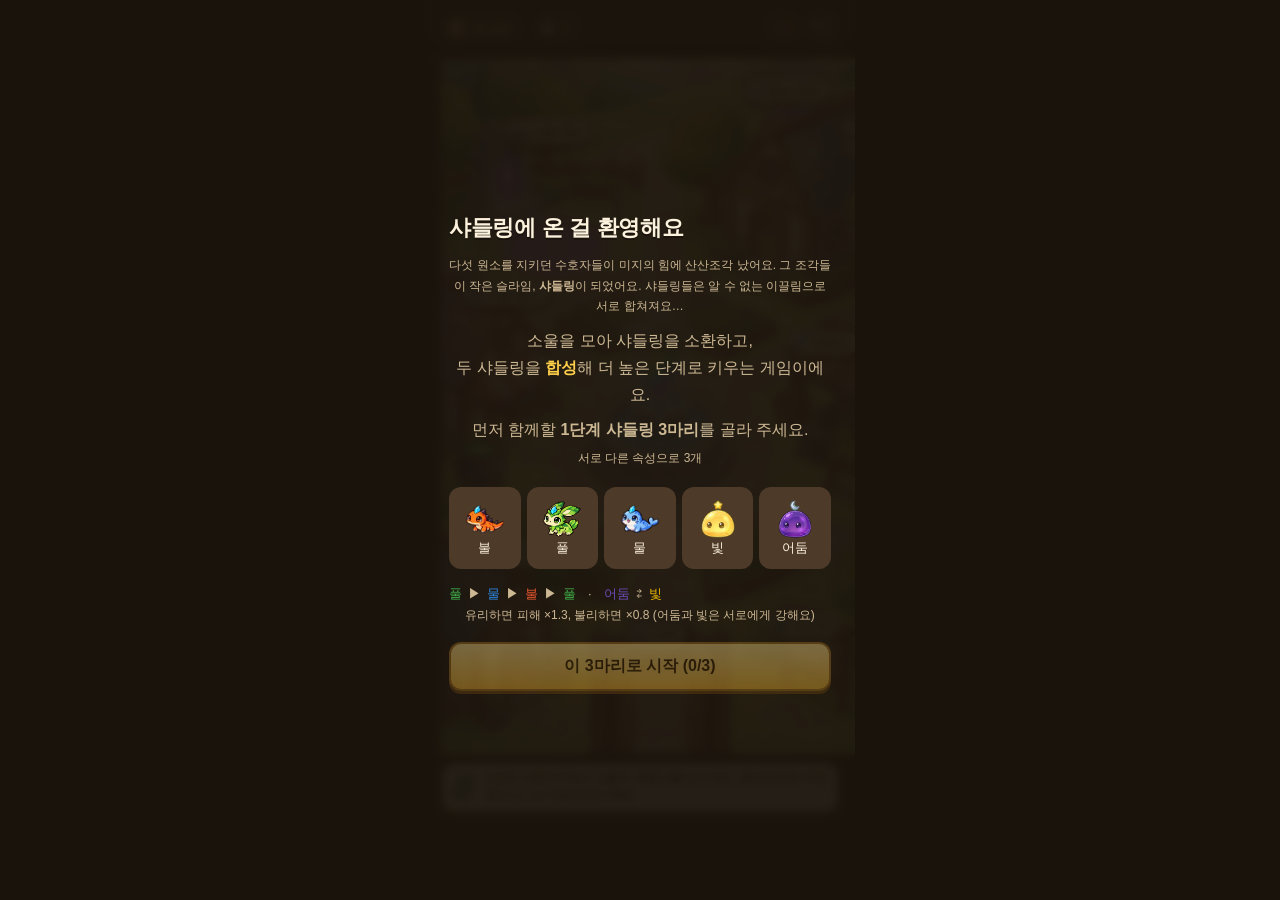
==== commit 426c3408: "레인보우 이슬(n단계 레이드 완료 시 n개, 교환 불가)·레인보우 제단(Lv당 모든 샤들링 +0.3%), 지역 지도·마을 게시판·레이드 1·2단계 보스 그림 켬 Co-Authore" ====
--- a/index.html
+++ b/index.html
@@ -5,7 +5,7 @@
 <meta name="viewport" content="width=device-width, initial-scale=1, viewport-fit=cover, user-scalable=no">
 <meta name="theme-color" content="#2b2117">
 <title>샤들링: 몬스터 퓨전 RPG (시제품)</title>
-<link rel="stylesheet" href="css/style.css?v=1108d">
+<link rel="stylesheet" href="css/style.css?v=1108f">
 </head>
 <body>
 <div id="app">
@@ -28,10 +28,10 @@
   <div id="overlay" hidden></div>
   <div id="toast" hidden></div>
 </div>
-<script src="js/balance.js?v=1108d"></script>
-<script src="js/data.js?v=1108d"></script>
-<script src="js/logic.js?v=1108d"></script>
-<script src="js/sound.js?v=1108d"></script>
-<script src="js/ui.js?v=1108d"></script>
+<script src="js/balance.js?v=1108f"></script>
+<script src="js/data.js?v=1108f"></script>
+<script src="js/logic.js?v=1108f"></script>
+<script src="js/sound.js?v=1108f"></script>
+<script src="js/ui.js?v=1108f"></script>
 </body>
 </html>
